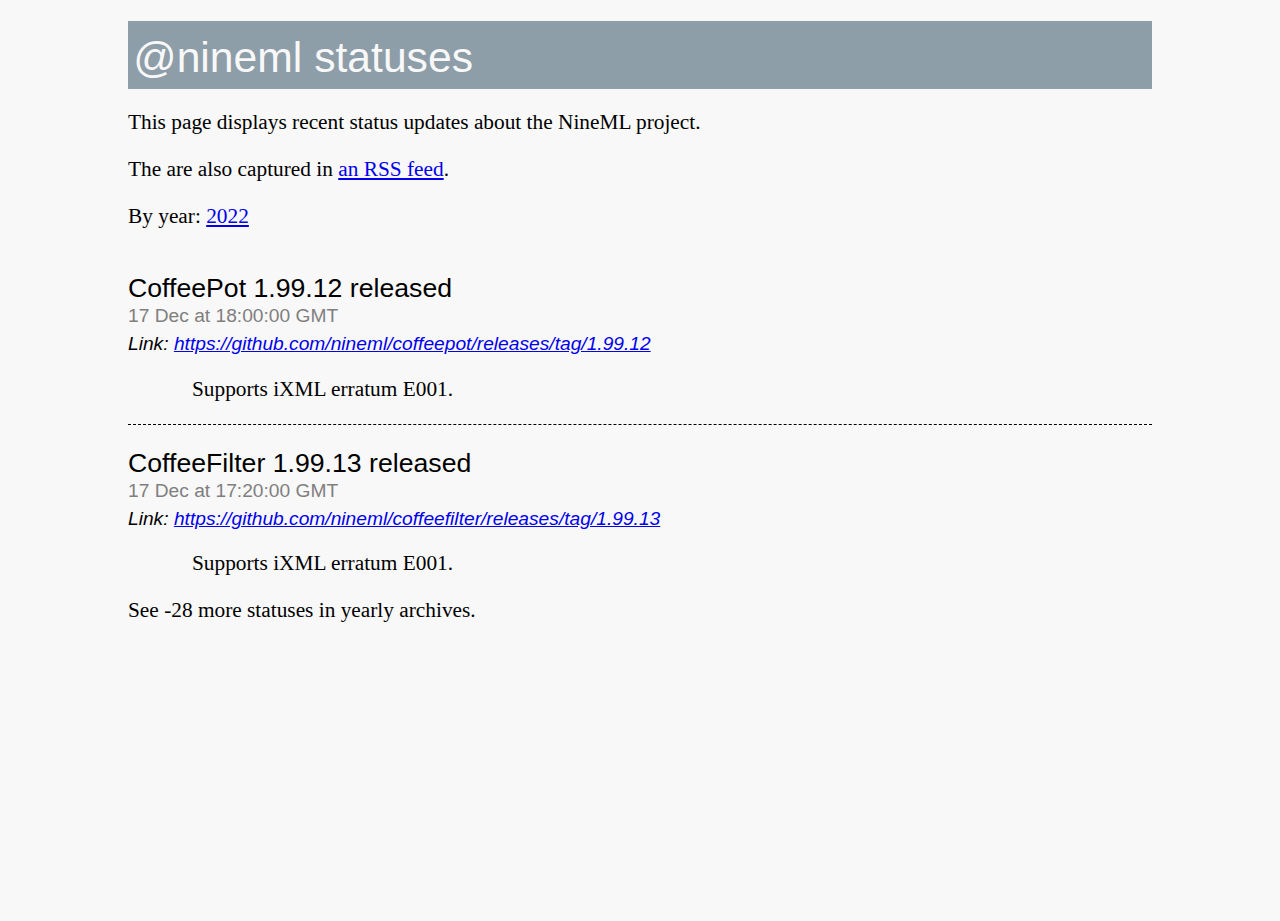
==== @nineml/index.html @ 6af87fe5 "Successful CircleCI build 8 [ci skip]" ====
<!DOCTYPE HTML><html><head><meta http-equiv="Content-Type" content="text/html; charset=utf-8"><meta charset="UTF-8"><meta http-equiv="x-ua-compatible" content="ie=edge"><meta name="viewport" content="width=device-width, initial-scale=1, minimum-scale=1"><link rel="stylesheet" href="/css/status.css"><title>@nineml statuses</title></head><body><main><article><h1>@nineml statuses</h1><p>This page displays recent status
            updates
            about the NineML project.</p><p>The are also captured in <a href="status.rss">an RSS feed</a>.</p><p>By year: <a href="2022/">2022</a></p><div class="toots">
<div class="toot" id="pot-1-99-12"><h2>CoffeePot 1.99.12 released<span class="toot-id"> #pot-1-99-12</span></h2><div class="pubdate">17 Dec at 18:00:00 GMT</div><div class="link">Link: <a href="https://github.com/nineml/coffeepot/releases/tag/1.99.12">https://github.com/nineml/coffeepot/releases/tag/1.99.12</a></div><p>Supports iXML erratum E001.</p></div>
<div class="toot" id="filter-1-99-13"><h2>CoffeeFilter 1.99.13 released<span class="toot-id"> #filter-1-99-13</span></h2><div class="pubdate">17 Dec at 17:20:00 GMT</div><div class="link">Link: <a href="https://github.com/nineml/coffeefilter/releases/tag/1.99.13">https://github.com/nineml/coffeefilter/releases/tag/1.99.13</a></div><p>Supports iXML erratum E001.</p></div></div><p>See -28
            more statuses in yearly archives.</p></article></main></body></html>
---- css/status.css ----
@media screen {
    @import url("https://fonts.googleapis.com/css?family=B612+Mono&display=swap");
    @import url("https://fonts.googleapis.com/css?family=Noto+Sans&display=swap");
    @import url("https://fonts.googleapis.com/css?family=Noto+Serif&display=swap");
}

:root {
    --symbol-fonts: "Arial Unicode", "Apple Symbols", "Symbol", "Symbola_hint";
    --body-family: "Noto Serif", serif, var(--symbol-fonts);
    --title-family: "Noto Sans", sans-serif, var(--symbol-fonts);
    --mono-family: "B612 Mono", monospace, var(--symbol-fonts);

    --background-color: #f8f8f8;
    --foreground-color: #000000;
    --faded-color: #7f7f7f;
    --quote-color: #dddddd;

    max-width: 50rem;
    font-size: 16pt;
    background-color: var(--background-color);
    color: var(--foreground-color);
    line-height: 1.2;
}

html {
    padding: 0;
    margin-top: 0;
    margin-bottom: 0;
    margin-left: auto;
    margin-right: auto;
    font-family: var(--body-family);
    height: 100%;
    width: 100%;
    line-height: 1.25rem;
    font-size: 16pt;
    max-width: 50rem;
    min-height: 100%;
}

body {
    padding-left: 0;
    padding-right: 0;
    padding-bottom: 0;
    padding-top: 1rem;
    margin: 0;
    min-height: 100%;
    display: flex;
    flex-direction: column;
}

main {
    padding-left: 1rem;
    padding-right: 1rem;
}

h1, h2, h3 {
    font-family: var(--title-family);
    font-weight: 600;
    font-weight: normal;
    font-style: normal;
    border-bottom: none;
    color: inherit;
}

article > h1 {
    background-color: rgb(142, 158, 169);
    color: #F8F8F8;
    margin: 0;
    padding-bottom: 0.25rem;
    padding-left: 0.25rem;
    padding-top: 0.5rem;
}

h2 {
    font-size: 1.25rem;
    text-indent: -3rem;
    margin-left: 3rem;
    margin-bottom: 0;
    padding-bottom: 0;
}

.day + .day {
    border-top: 2px solid rgb(142, 158, 169);
}

.toots {
    margin-top: 2rem;
}

.toot {
    margin-bottom: 1rem;
}

.toot + .toot {
    border-top: 1px dashed black;
}

details {
    padding-left: 3rem;
}

.pubdate {
    font-family: var(--title-family);
    color: var(--faded-color);
    font-size: 90%;
}

.link {
    font-family: var(--title-family);
    font-size: 90%;
    font-style: italic;
    margin-bottom: 1rem;
    margin-top: 0.25rem;
}

.toot > p,
.toot > .markup {
    padding-left: 3rem;
}
    
.toot h2 .toot-id {
    display: none;
    color: #aaaaaa;
}

.toot h2:hover .toot-id {
    display: inline;
}

code {
    white-space: pre;
    font-size: 80%;
    font-family: var(--mono-family);
}
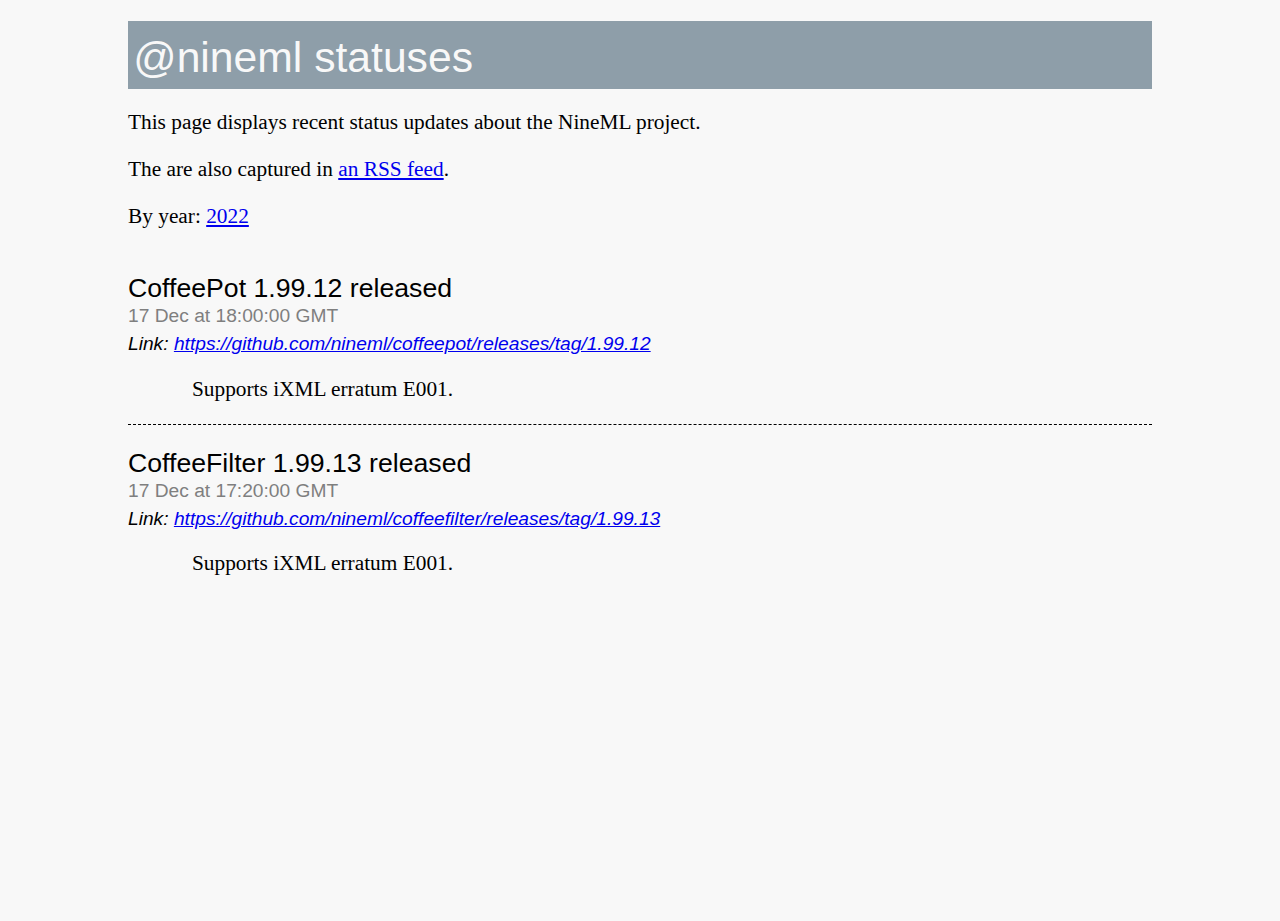
==== commit f5dd2a14: "Deploying to gh-pages from @ nineml/nineml@b7f4d973c216dad08269f742b11e9b79e3a25470 🚀" ====
--- a/@nineml/index.html
+++ b/@nineml/index.html
@@ -1,6 +1,5 @@
-<!DOCTYPE HTML><html><head><meta http-equiv="Content-Type" content="text/html; charset=utf-8"><meta charset="UTF-8"><meta http-equiv="x-ua-compatible" content="ie=edge"><meta name="viewport" content="width=device-width, initial-scale=1, minimum-scale=1"><link rel="stylesheet" href="/css/status.css"><title>@nineml statuses</title></head><body><main><article><h1>@nineml statuses</h1><p>This page displays recent status
+<!DOCTYPE HTML><html><head><meta http-equiv="Content-Type" content="text/html; charset=utf-8"><meta http-equiv="x-ua-compatible" content="ie=edge"><meta name="viewport" content="width=device-width, initial-scale=1, minimum-scale=1"><link rel="stylesheet" href="/css/status.css"><title>@nineml statuses</title></head><body><main><article><h1>@nineml statuses</h1><p>This page displays recent status
             updates
             about the NineML project.</p><p>The are also captured in <a href="status.rss">an RSS feed</a>.</p><p>By year: <a href="2022/">2022</a></p><div class="toots">
 <div class="toot" id="pot-1-99-12"><h2>CoffeePot 1.99.12 released<span class="toot-id"> #pot-1-99-12</span></h2><div class="pubdate">17 Dec at 18:00:00 GMT</div><div class="link">Link: <a href="https://github.com/nineml/coffeepot/releases/tag/1.99.12">https://github.com/nineml/coffeepot/releases/tag/1.99.12</a></div><p>Supports iXML erratum E001.</p></div>
-<div class="toot" id="filter-1-99-13"><h2>CoffeeFilter 1.99.13 released<span class="toot-id"> #filter-1-99-13</span></h2><div class="pubdate">17 Dec at 17:20:00 GMT</div><div class="link">Link: <a href="https://github.com/nineml/coffeefilter/releases/tag/1.99.13">https://github.com/nineml/coffeefilter/releases/tag/1.99.13</a></div><p>Supports iXML erratum E001.</p></div></div><p>See -28
-            more statuses in yearly archives.</p></article></main></body></html>+<div class="toot" id="filter-1-99-13"><h2>CoffeeFilter 1.99.13 released<span class="toot-id"> #filter-1-99-13</span></h2><div class="pubdate">17 Dec at 17:20:00 GMT</div><div class="link">Link: <a href="https://github.com/nineml/coffeefilter/releases/tag/1.99.13">https://github.com/nineml/coffeefilter/releases/tag/1.99.13</a></div><p>Supports iXML erratum E001.</p></div></div></article></main></body></html>